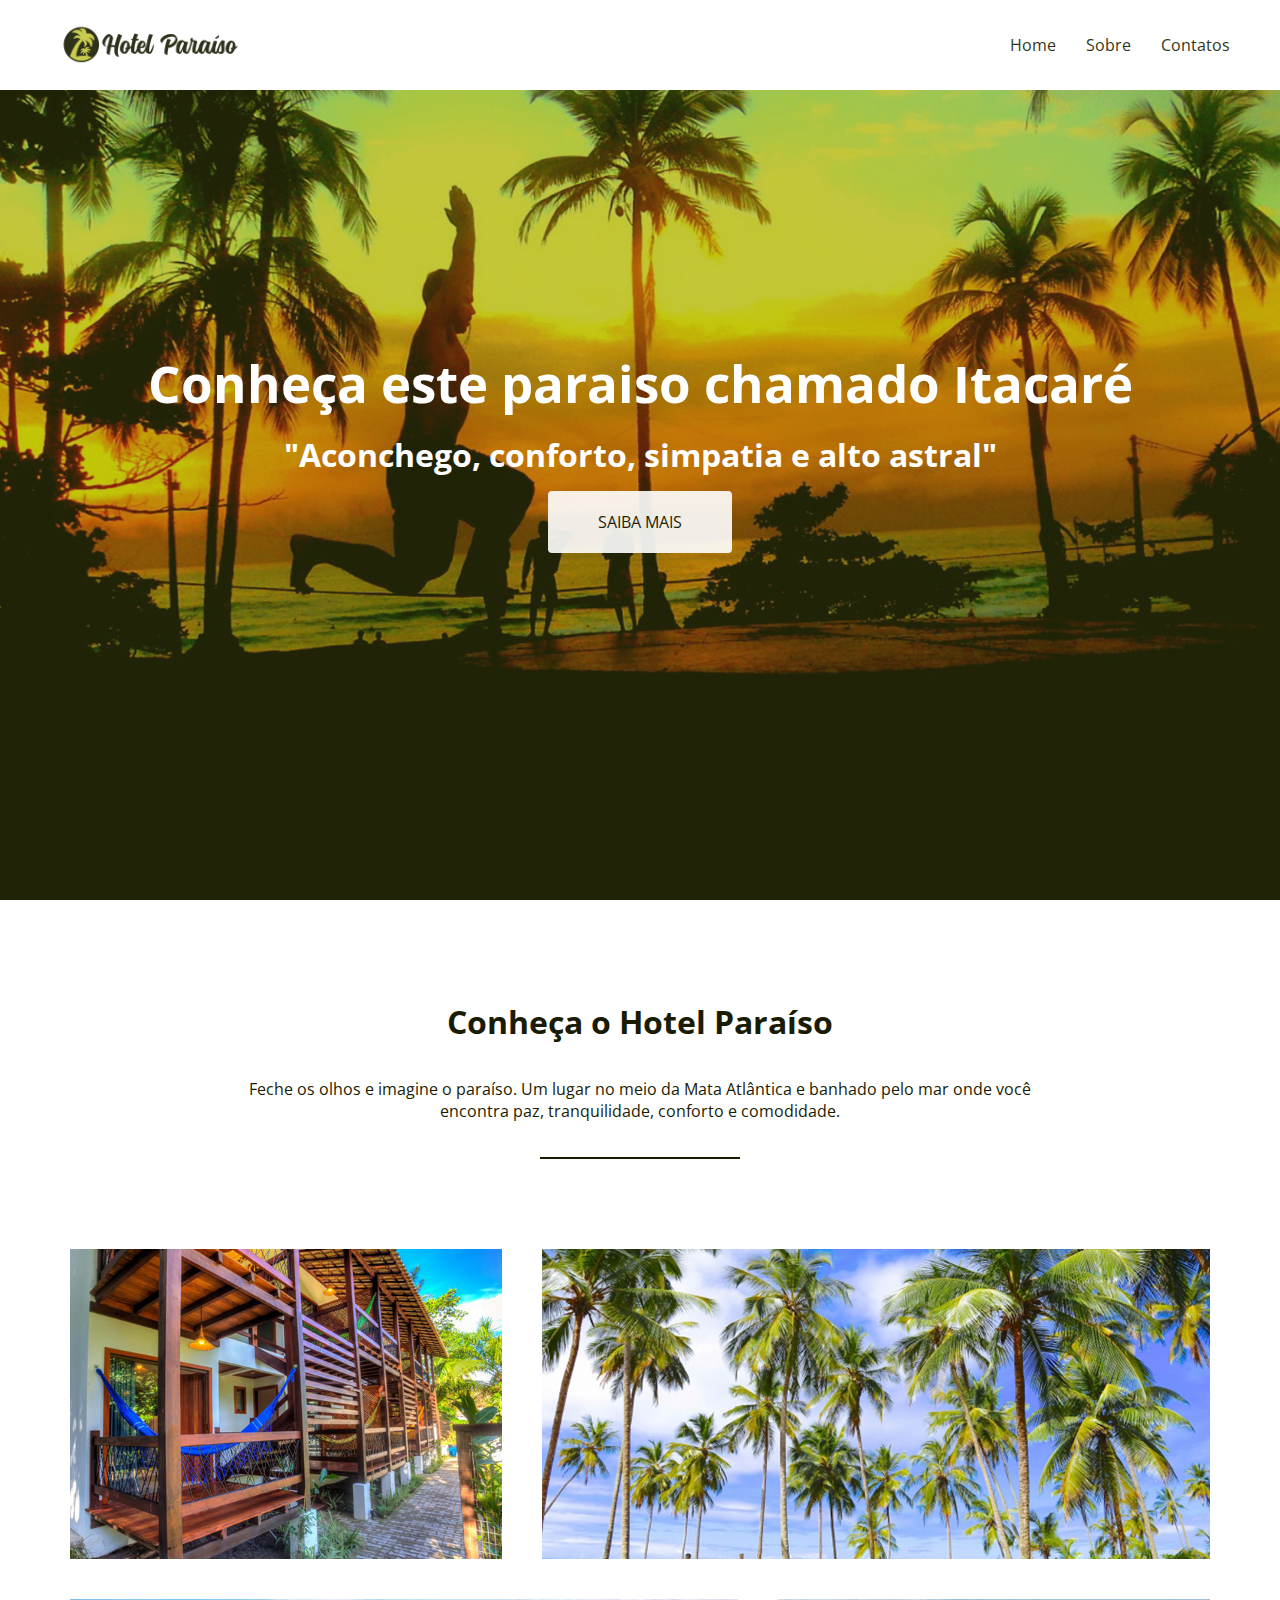
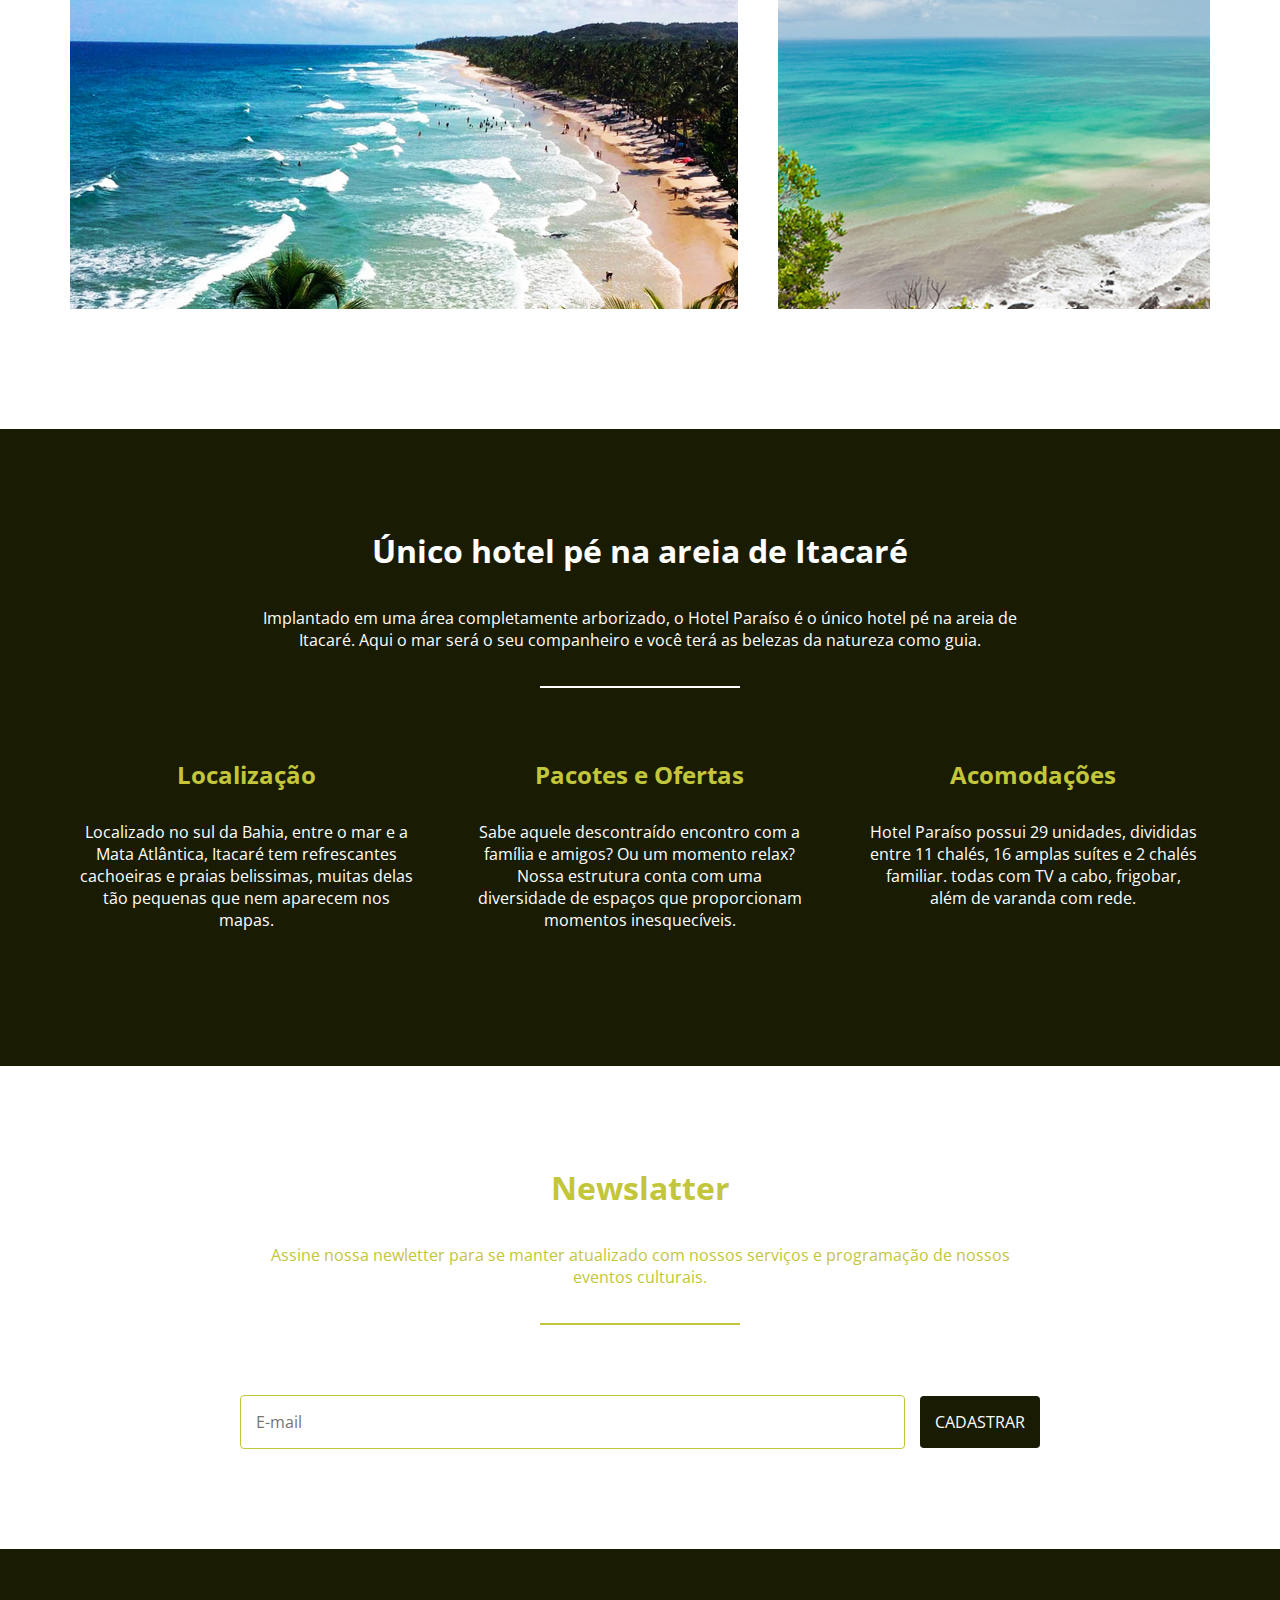
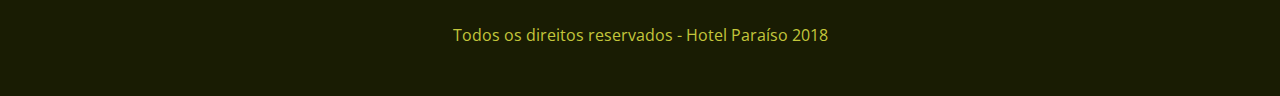
==== index.html @ 141ce946 "Adicionei duas paginas e jquery validation, ainda precisa de alguns ajustes no responsivo" ====
<!DOCTYPE html>
<html lang="pt-br">
<head>
    <meta charset="UTF-8">
    <meta name="viewport" content="width=device-width, initial-scale=1">
    <title>Hotel Paraíso</title>
    <link rel="stylesheet" href="https://use.fontawesome.com/releases/v5.3.1/css/all.css"
          integrity="sha384-mzrmE5qonljUremFsqc01SB46JvROS7bZs3IO2EmfFsd15uHvIt+Y8vEf7N7fWAU"
          crossorigin="anonymous">
    <link rel="stylesheet" href="css/estilo.css">
</head>
<body>
<header>
    <a href="#"><img src="img/logo.png" alt="Hotel Paraiso"></a>
    <nav>
        <li><a href="index.html">Home</a></li>
        <li><a href="sobre.html">Sobre</a></li>
        <li><a href="contato.html">Contatos</a></li>
    </nav>
</header>
<section class="hero">
    <h1>Conheça este paraiso chamado Itacaré</h1>
    <h3>"Aconchego, conforto, simpatia e alto astral"</h3>
    <a href="#" class="btn">Saiba mais</a>
</section>

<section class="conheca-o-hotel">
    <h3>Conheça o Hotel Paraíso</h3>
    <p>
        Feche os olhos e imagine o paraíso. Um lugar no meio da Mata Atlântica e banhado pelo mar onde você encontra
        paz, tranquilidade, conforto e comodidade.
    </p>
    <hr>
    <ul class="grid">
        <li class="small" style="background-image: url('img/itacare-01.jpg')"></li>
        <li class="large" style="background-image: url('img/itacare-02.jpg')"></li>
        <li class="large" style="background-image: url('img/itacare-03.jpg')"></li>
        <li class="small" style="background-image: url('img/itarace-04.jpg')"></li>
    </ul>
</section>

<section class="caracteristicas">
    <h3>Único hotel pé na areia de Itacaré</h3>
    <p>
        Implantado em uma área completamente arborizado, o Hotel Paraíso é o
        único hotel pé na areia de Itacaré. Aqui o mar será o seu companheiro e
        você terá as belezas da natureza como guia.
    </p>
    <hr>
    <ul class="grid">
        <li>
            <i class="fas fa-location-arrow"></i>
            <h4>Localização</h4>
            <p>
                Localizado no sul da Bahia, entre o mar e a Mata Atlântica, Itacaré tem refrescantes cachoeiras e praias
                belissimas, muitas delas tão pequenas que nem aparecem nos mapas.
            </p>
        </li>

        <li>
            <i class="fas fa-gift"></i>
            <h4>Pacotes e Ofertas</h4>
            <p>
                Sabe aquele descontraído encontro com a família e amigos? Ou um momento relax? Nossa estrutura conta com
                uma diversidade de espaços que proporcionam momentos inesquecíveis.
            </p>
        </li>

        <li>
            <i class="fas fa-home"></i>
            <h4>Acomodações</h4>
            <p>
                Hotel Paraíso possui 29 unidades, divididas entre 11 chalés, 16 amplas suítes e 2 chalés familiar.
                todas com TV a cabo, frigobar, além de varanda com rede.
            </p>
        </li>
    </ul>
</section>

<section class="newslatter">
    <h3>Newslatter</h3>
    <p>Assine nossa newletter para se manter atualizado com nossos serviços e programação de nossos eventos culturais.</p>
    <hr>
    <form action="">
        <input type="text" placeholder="E-mail">
        <button>Cadastrar</button>
    </form>
</section>

<footer>
    <ul>
        <li><a href="#"><i class="fab fa-facebook"></i></a></li>
        <li><a href="#"><i class="fab fa-twitter"></i></a></li>
        <li><a href="#"><i class="fab fa-snapchat"></i></a></li>
        <li><a href="#"><i class="fab fa-pinterest"></i></a></li>
    </ul>
    <p>Todos os direitos reservados - Hotel Paraíso 2018</p>
</footer>
</body>
</html>
---- css/estilo.css ----
@charset "UTF-8";
@import url("https://fonts.googleapis.com/css?family=Open+Sans");
* {
  margin: 0;
  padding: 0;
  font-size: 100%;
  box-sizing: border-box;
  font-family: "open sans", sans-serif;
}

nav, ul {
  list-style: none;
}

a {
  text-decoration: none;
  cursor: pointer;
  opacity: 0.9;
}

a:hover {
  opacity: 1;
}

/*HEADER*/
header {
  width: 100%;
  position: absolute;
  top: 0;
  left: 0;
  display: flex;
  justify-content: space-between;
  align-items: center;
  padding: 20px 50px;
  background-color: #ffffff;
}

header img {
  width: 200px;
}

header nav {
  display: flex;
}

header li a {
  color: #191c03;
}

header li {
  margin: 0 15px;
}

header li:first-child {
  margin-left: 0;
}

header li:last-child {
  margin-right: 0;
}

@media (max-width: 700px) {
  header {
    flex-direction: column;
  }

  header img {
    margin-bottom: 15px;
  }
}
/*Hero*/
.hero {
  background-image: url("../img/hero.jpg");
  background-size: cover;
  min-height: 100vh;
  color: #ffffff;
  display: flex;
  justify-content: center;
  align-items: center;
  flex-direction: column;
  text-align: center;
}

.hero h1 {
  font-size: 3.2rem;
  margin-bottom: 15px;
}

.hero h3 {
  font-size: 2rem;
  margin-bottom: 15px;
}

.hero .btn {
  background-color: #ffffff;
  border-radius: 4px;
  color: #191c03;
  padding: 20px 50px;
  text-transform: uppercase;
}

.form-contato {
  width: 35rem;
  background-color: #ffffff;
  color: #191c03;
  flex-direction: column;
  opacity: 0.8;
  border: 1px solid #c3c63b;
  border-radius: 4px;
  padding: 100px 50px;
}

@media (max-width: 700px) {
  .form-contato {
    width: 100%;
    padding-top: 0;
  }

  .h1-contato {
    font-size: 15px;
  }
}
form .h1-contato {
  font-size: 2.2rem;
}

.hero hr {
  width: 200px;
  height: 2px;
  background-color: #191c03;
  margin-bottom: 30px;
  border: none;
}

.form-contato input, textarea {
  width: 100%;
  padding: 15px;
  border: 1px solid #c3c63b;
  border-radius: 4px;
  margin-right: 15px;
  margin-bottom: 10px;
}

.form-contato textarea {
  height: 8rem;
}

.form-contato button {
  padding: 15px;
  color: #ffffff;
  background-color: #191c03;
  text-transform: uppercase;
  border: none;
  border-radius: 4px;
  cursor: pointer;
  margin-top: 10px;
  width: 10rem;
  opacity: 0.8;
  float: right;
}

.form-contato button:hover {
  opacity: 1;
}

@media (max-width: 736px) {
  .form-contato {
    height: 30rem;
    margin-top: 8rem;
    padding: 5px 5px 0 5px;
  }
}
/*Conheça o hotel*/
.conheca-o-hotel {
  display: flex;
  flex-direction: column;
  align-items: center;
  padding: 100px 50px;
}

.conheca-o-hotel h3 {
  font-size: 2rem;
  margin-bottom: 35px;
  color: #191c03;
  text-align: center;
}

.conheca-o-hotel p {
  max-width: 800px;
  margin-bottom: 35px;
  color: #191c03;
  text-align: center;
}

.conheca-o-hotel hr {
  width: 200px;
  height: 2px;
  background-color: #191c03;
  margin-bottom: 70px;
  border: none;
}

.conheca-o-hotel .grid {
  width: 100%;
  display: flex;
  flex-wrap: wrap;
}

.error {
  color: red;
  float: left;
  font-size: 0.9rem;
}

.conheca-o-hotel .grid li {
  height: 350px;
  padding: 20px;
  border-radius: 4px;
  background-clip: content-box;
  background-size: cover;
  background-position: center;
}

.conheca-o-hotel .grid li.small {
  flex-basis: 40%;
}

.conheca-o-hotel .grid li.iframe {
  flex-basis: 40%;
}

.conheca-o-hotel .grid li.large {
  flex-basis: 60%;
}

@media (max-width: 700px) {
  .conheca-o-hotel .grid li.iframe {
    display: none;
  }
}
@media (max-width: 768px) {
  .conheca-o-hotel .grid li.small,
.conheca-o-hotel .grid li.large {
    flex-basis: 100%;
  }
}
/*Caracteristicas*/
.caracteristicas {
  background-color: #191c03;
  display: flex;
  flex-direction: column;
  align-items: center;
  padding: 100px 50px;
}

.caracteristicas h3 {
  font-size: 2rem;
  margin-bottom: 35px;
  color: #ffffff;
  text-align: center;
}

.caracteristicas p {
  max-width: 800px;
  margin-bottom: 35px;
  color: #ffffff;
  text-align: center;
}

.caracteristicas hr {
  width: 200px;
  height: 2px;
  background-color: #ffffff;
  margin-bottom: 70px;
  border: none;
}

.caracteristicas .grid {
  width: 100%;
  display: flex;
}

.caracteristicas .grid li {
  padding: 0 30px;
  text-align: center;
}

.caracteristicas .grid li i {
  color: #c3c63b;
  font-size: 50px;
  margin-bottom: 30px;
}

.caracteristicas .grid li h4 {
  font-size: 1.5rem;
  color: #c3c63b;
  margin-bottom: 30px;
}

.caracteristicas .grid li p {
  color: #ffffff;
}

@media (max-width: 850px) {
  .caracteristicas .grid {
    flex-direction: column;
  }
}
.localizacao {
  display: flex;
  flex-direction: column;
  align-items: center;
  padding: 100px 50px;
  margin-top: -9rem;
}

/*Newsletter*/
.newslatter {
  display: flex;
  flex-direction: column;
  align-items: center;
  padding: 100px 50px;
}

.newslatter h3 {
  font-size: 2rem;
  margin-bottom: 35px;
  color: #c3c63b;
  text-align: center;
}

.newslatter p {
  max-width: 800px;
  margin-bottom: 35px;
  color: #c3c63b;
  text-align: center;
}

.newslatter hr {
  width: 200px;
  height: 2px;
  background-color: #c3c63b;
  margin-bottom: 70px;
  border: none;
}

.newslatter form {
  display: flex;
  align-items: center;
  justify-content: center;
  flex-wrap: wrap;
  width: 80%;
  max-width: 800px;
}

.newslatter input {
  padding: 15px;
  border: 1px solid #c3c63b;
  border-radius: 4px;
  margin-right: 15px;
  flex: 1;
}

.newslatter button {
  padding: 15px;
  color: #ffffff;
  background-color: #191c03;
  text-transform: uppercase;
  border: none;
  border-radius: 4px;
  cursor: pointer;
}

@media (max-width: 700px) {
  .newslatter input {
    flex-basis: 100%;
    margin-bottom: 15px;
  }
}
/*Footer*/
footer {
  display: flex;
  flex-direction: column;
  background-color: #191c03;
  padding: 50px 0;
  align-items: center;
}

footer ul {
  display: flex;
  margin-bottom: 25px;
}

footer ul li {
  margin-right: 10px;
}

footer ul li:last-child {
  margin-right: 0;
}

footer ul li a {
  color: #c3c63b;
}

footer p {
  color: #c3c63b;
  text-align: center;
}

/*# sourceMappingURL=estilo.css.map */
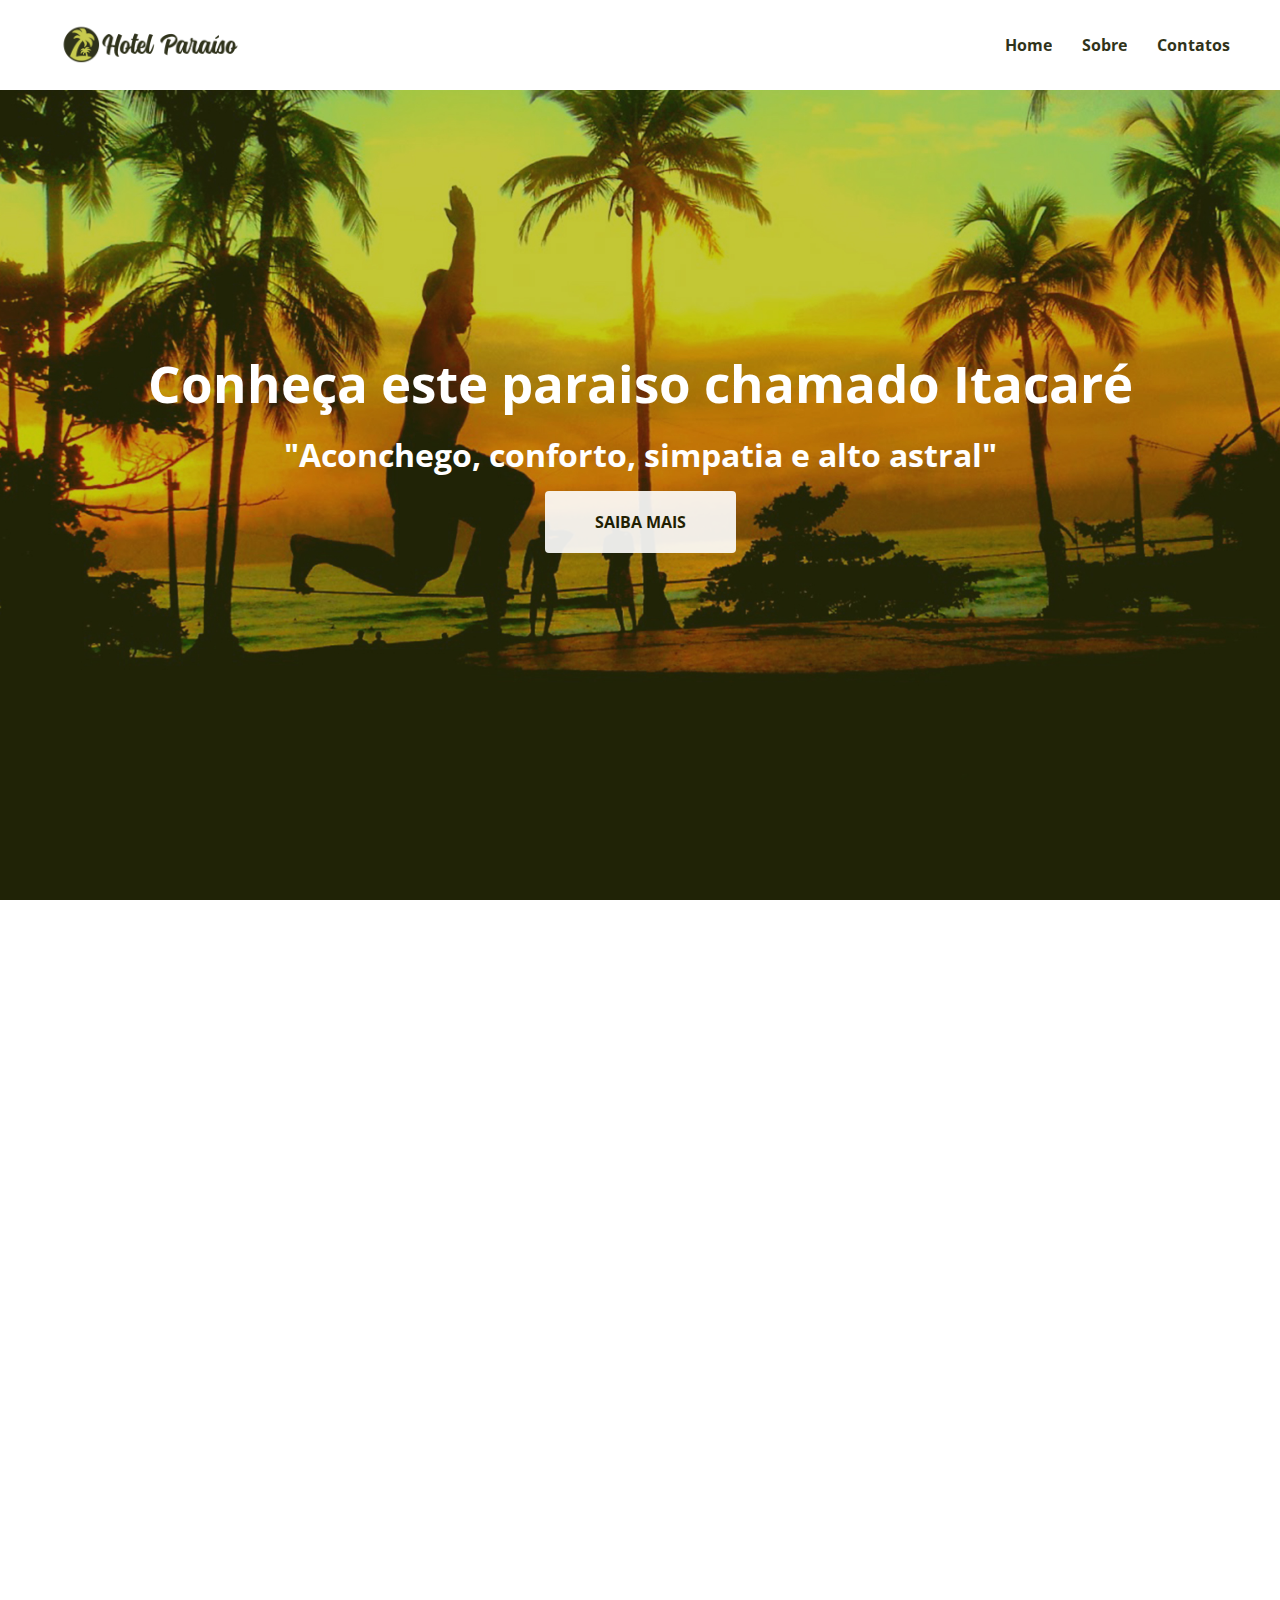
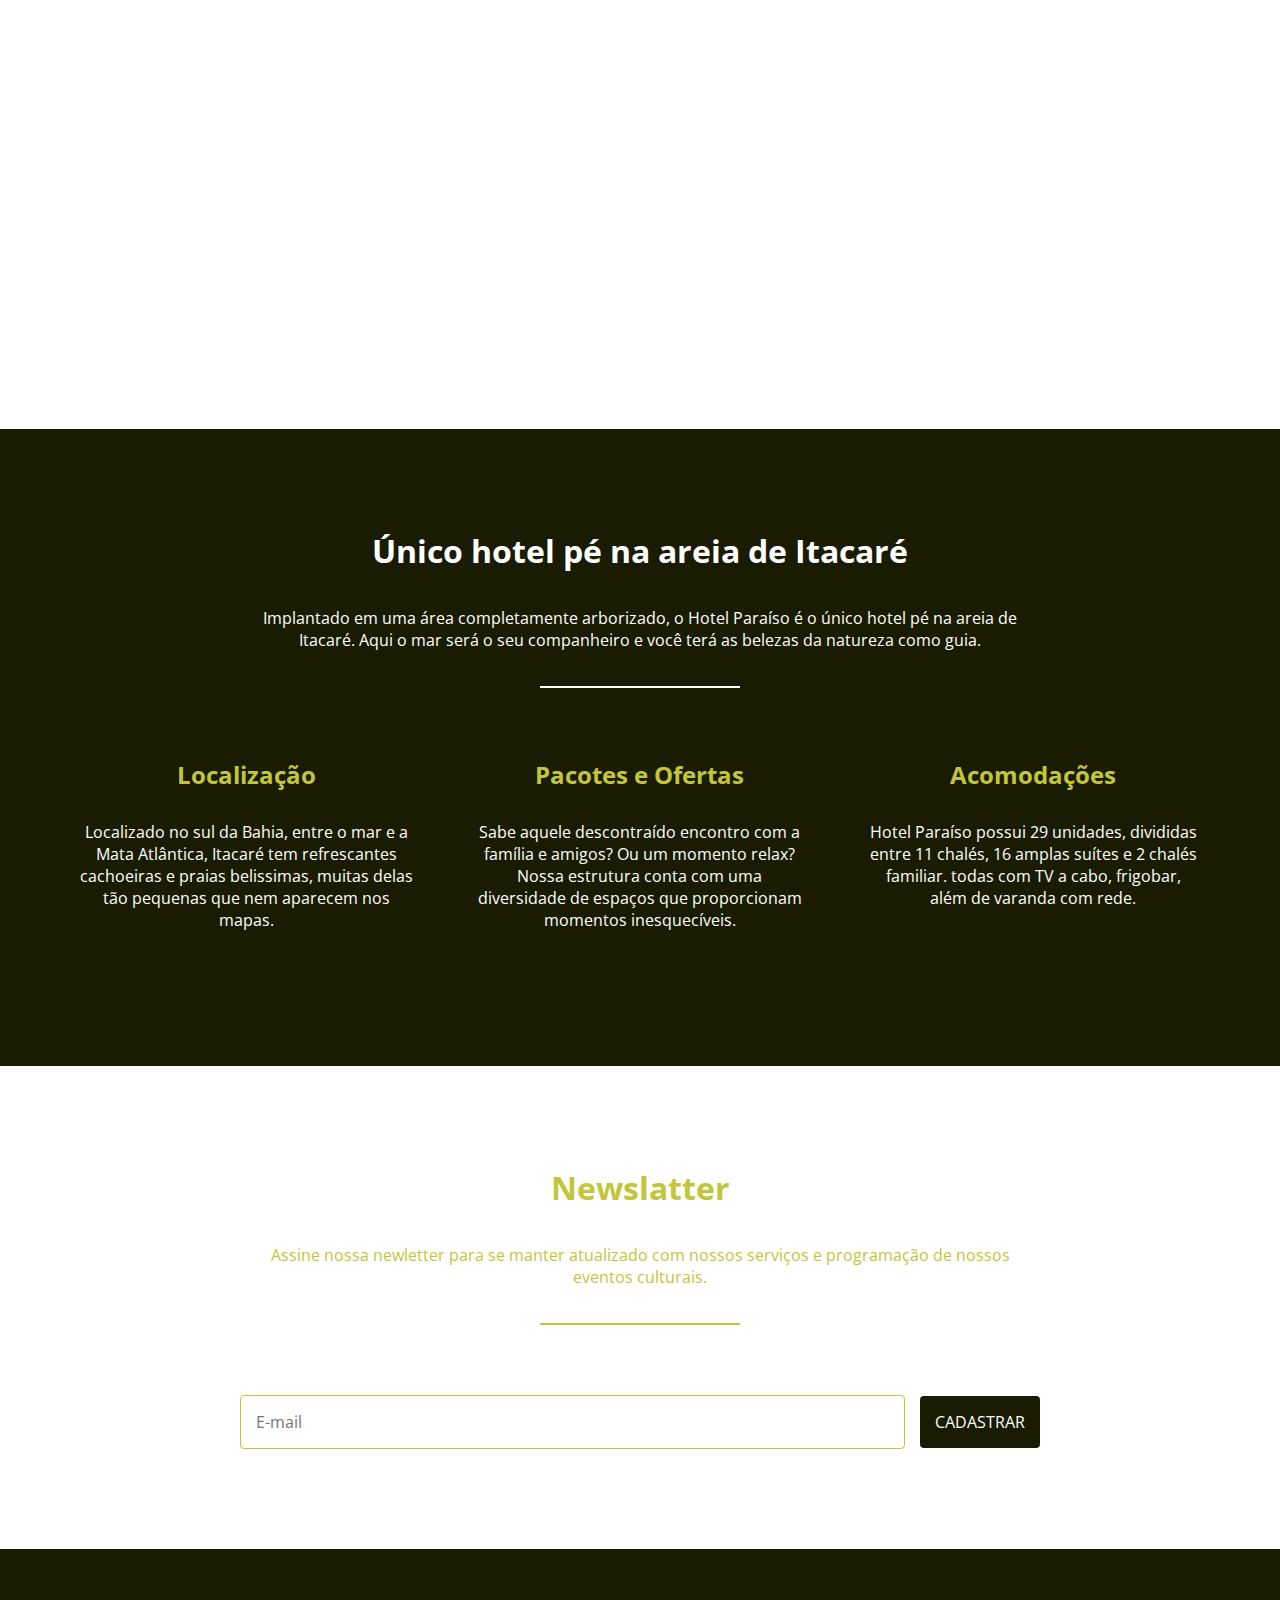
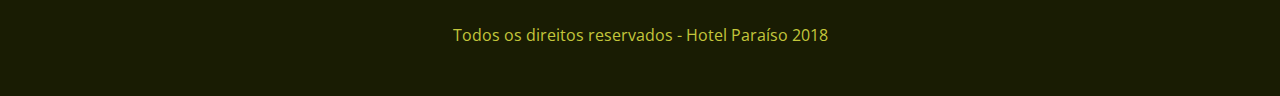
==== commit 22849d74: "Magnific Popup is a responsive lightbox" ====
--- a/index.html
+++ b/index.html
@@ -11,7 +11,7 @@
 </head>
 <body>
 <header>
-    <a href="#"><img src="img/logo.png" alt="Hotel Paraiso"></a>
+    <a href="index.html"><img src="img/logo.png" alt="Hotel Paraiso"></a>
     <nav>
         <li><a href="index.html">Home</a></li>
         <li><a href="sobre.html">Sobre</a></li>
@@ -24,7 +24,7 @@
     <a href="#" class="btn">Saiba mais</a>
 </section>
 
-<section class="conheca-o-hotel">
+<section class="conheca-o-hotel anime">
     <h3>Conheça o Hotel Paraíso</h3>
     <p>
         Feche os olhos e imagine o paraíso. Um lugar no meio da Mata Atlântica e banhado pelo mar onde você encontra
@@ -38,7 +38,6 @@
         <li class="small" style="background-image: url('img/itarace-04.jpg')"></li>
     </ul>
 </section>
-
 <section class="caracteristicas">
     <h3>Único hotel pé na areia de Itacaré</h3>
     <p>
@@ -56,7 +55,6 @@
                 belissimas, muitas delas tão pequenas que nem aparecem nos mapas.
             </p>
         </li>
-
         <li>
             <i class="fas fa-gift"></i>
             <h4>Pacotes e Ofertas</h4>
@@ -65,7 +63,6 @@
                 uma diversidade de espaços que proporcionam momentos inesquecíveis.
             </p>
         </li>
-
         <li>
             <i class="fas fa-home"></i>
             <h4>Acomodações</h4>
@@ -76,17 +73,15 @@
         </li>
     </ul>
 </section>
-
 <section class="newslatter">
     <h3>Newslatter</h3>
     <p>Assine nossa newletter para se manter atualizado com nossos serviços e programação de nossos eventos culturais.</p>
     <hr>
-    <form action="">
-        <input type="text" placeholder="E-mail">
+    <form id="form-cadastro" action="email.php" method="post">
+        <input name="cadastre" type="text" placeholder="E-mail">
         <button>Cadastrar</button>
     </form>
 </section>
-
 <footer>
     <ul>
         <li><a href="#"><i class="fab fa-facebook"></i></a></li>
@@ -96,5 +91,11 @@
     </ul>
     <p>Todos os direitos reservados - Hotel Paraíso 2018</p>
 </footer>
+<script type="text/javascript" src="js/validate/jquery-3.3.1.min.js"></script>
+<script type="text/javascript" src="js/meu.js" defer></script>
+<script type="text/javascript" src="js/validate/jquery.validate.min.js"></script>
+<script type="text/javascript" src="js/bootstrap.min.js"></script>
+<script type="text/javascript" src="js/validate/additional-methods.min.js"></script>
+<script type="text/javascript" src="js/validate/localization/messages_pt_BR.js"></script>
 </body>
 </html>--- a/css/estilo.css
+++ b/css/estilo.css
@@ -16,6 +16,7 @@
   text-decoration: none;
   cursor: pointer;
   opacity: 0.9;
+  font-weight: bold;
 }
 
 a:hover {
@@ -101,13 +102,11 @@
 
 .form-contato {
   width: 35rem;
-  background-color: #ffffff;
   color: #191c03;
   flex-direction: column;
-  opacity: 0.8;
-  border: 1px solid #c3c63b;
-  border-radius: 4px;
-  padding: 100px 50px;
+  border: 1px solid #ffffff;
+  border-radius: 4px;
+  padding: 50px;
 }
 
 @media (max-width: 700px) {
@@ -120,8 +119,21 @@
     font-size: 15px;
   }
 }
+.anime {
+  opacity: 0;
+  transform: translate3d(-100px, 0, 0);
+  transition: 0.3s;
+}
+
+.anime-start {
+  opacity: 1;
+  transform: translate3d(0, 0, 0);
+}
+
 form .h1-contato {
-  font-size: 2.2rem;
+  font-size: 2.3rem;
+  color: #ffffff;
+  margin-bottom: 80px;
 }
 
 .hero hr {
@@ -133,16 +145,17 @@
 }
 
 .form-contato input, textarea {
+  max-width: 100%;
   width: 100%;
   padding: 15px;
   border: 1px solid #c3c63b;
   border-radius: 4px;
-  margin-right: 15px;
   margin-bottom: 10px;
 }
 
 .form-contato textarea {
   height: 8rem;
+  min-width: 100%;
 }
 
 .form-contato button {
@@ -165,8 +178,8 @@
 
 @media (max-width: 736px) {
   .form-contato {
-    height: 30rem;
-    margin-top: 8rem;
+    height: 34rem;
+    margin-top: 1rem;
     padding: 5px 5px 0 5px;
   }
 }
@@ -178,6 +191,11 @@
   padding: 100px 50px;
 }
 
+@media (max-width: 736px) {
+  .caracteristicas {
+    padding: 170px 50px;
+  }
+}
 .conheca-o-hotel h3 {
   font-size: 2rem;
   margin-bottom: 35px;
@@ -207,9 +225,10 @@
 }
 
 .error {
-  color: red;
+  color: #FF0000;
   float: left;
   font-size: 0.9rem;
+  margin: 0;
 }
 
 .conheca-o-hotel .grid li {
@@ -229,19 +248,24 @@
   flex-basis: 40%;
 }
 
+iframe {
+  width: 100%;
+  height: 100%;
+}
+
 .conheca-o-hotel .grid li.large {
   flex-basis: 60%;
 }
 
-@media (max-width: 700px) {
-  .conheca-o-hotel .grid li.iframe {
-    display: none;
-  }
-}
 @media (max-width: 768px) {
   .conheca-o-hotel .grid li.small,
 .conheca-o-hotel .grid li.large {
     flex-basis: 100%;
+  }
+}
+@media (max-width: 768px) {
+  form {
+    margin-bottom: 10px;
   }
 }
 /*Caracteristicas*/
@@ -361,6 +385,10 @@
   flex: 1;
 }
 
+#cadastre-error {
+  flex-grow: 2;
+}
+
 .newslatter button {
   padding: 15px;
   color: #ffffff;
@@ -408,4 +436,24 @@
   text-align: center;
 }
 
+@media (max-width: 480px) {
+  header {
+    position: relative;
+  }
+
+  form .form-contato {
+    height: 30rem;
+  }
+
+  form .h1-contato {
+    margin-bottom: 0;
+    font-size: 2rem;
+  }
+
+  form button {
+    background-color: #004F80;
+    width: 100%;
+  }
+}
+
 /*# sourceMappingURL=estilo.css.map */
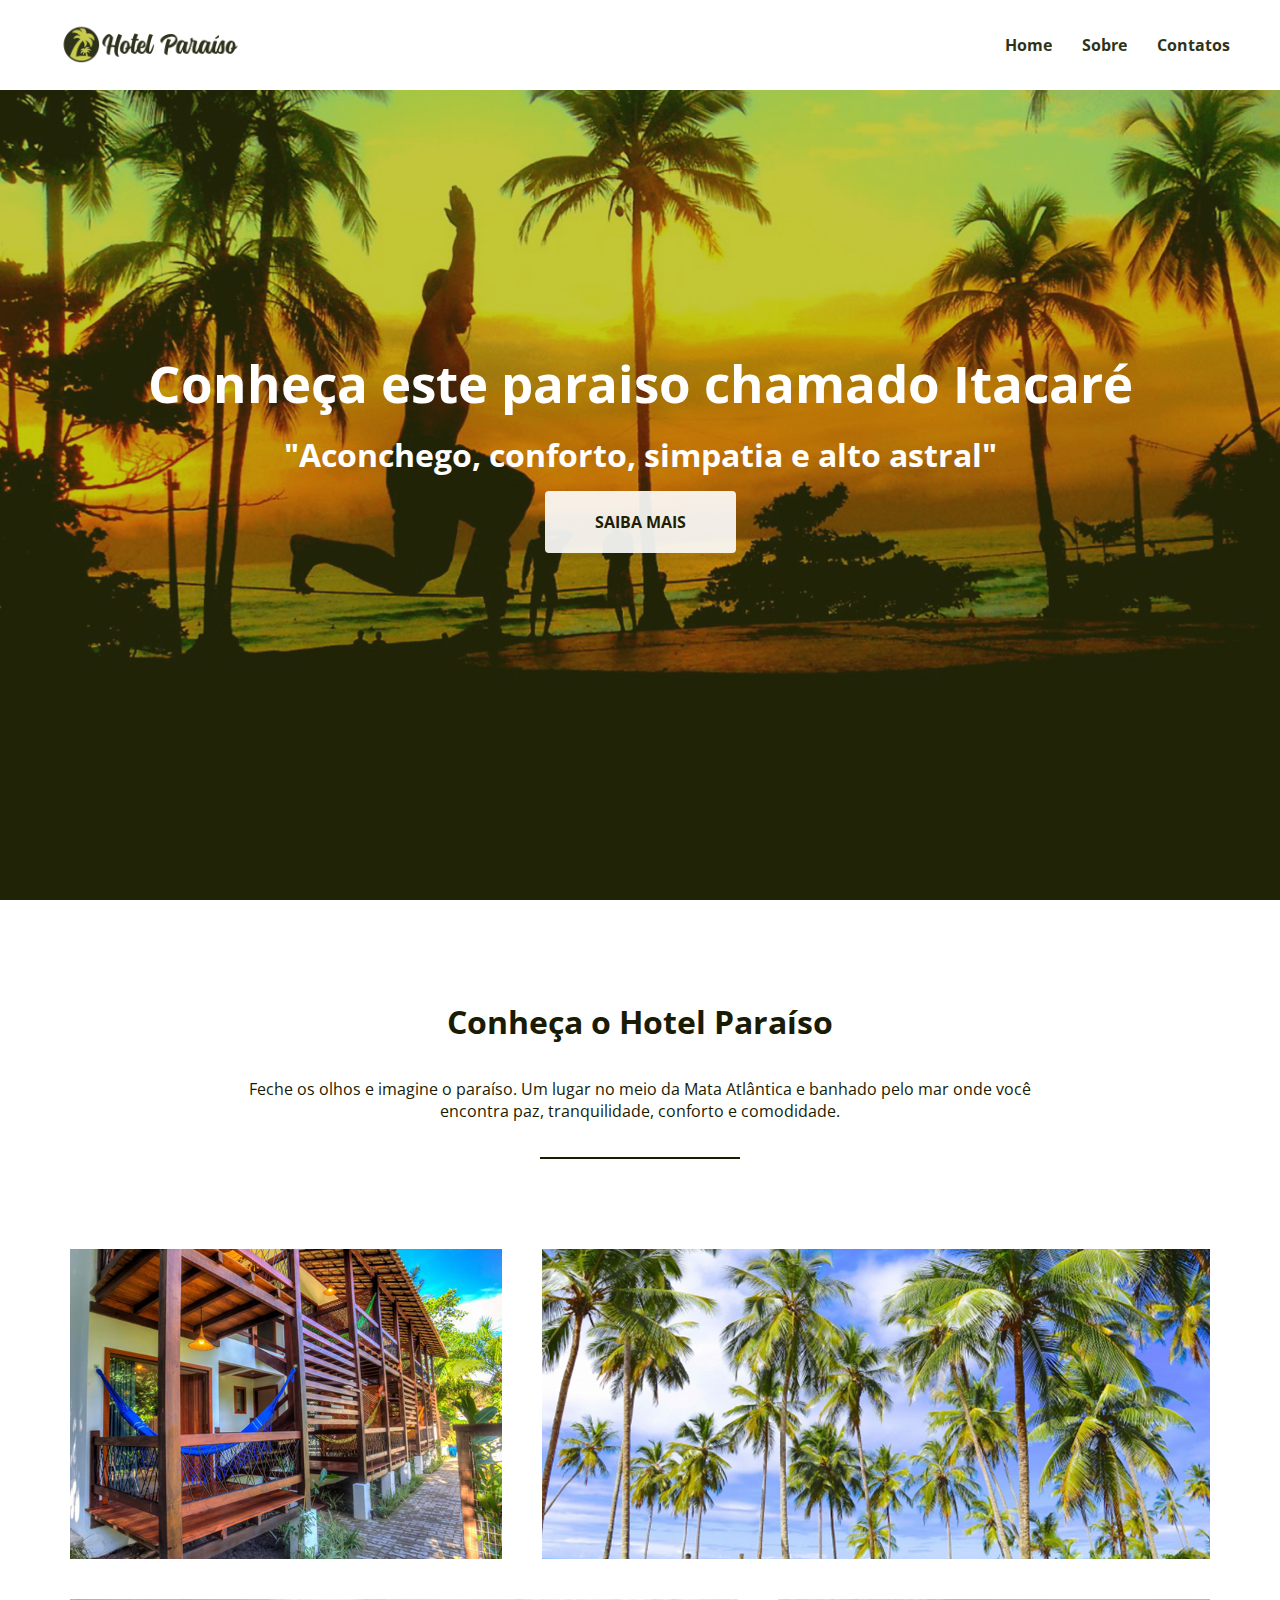
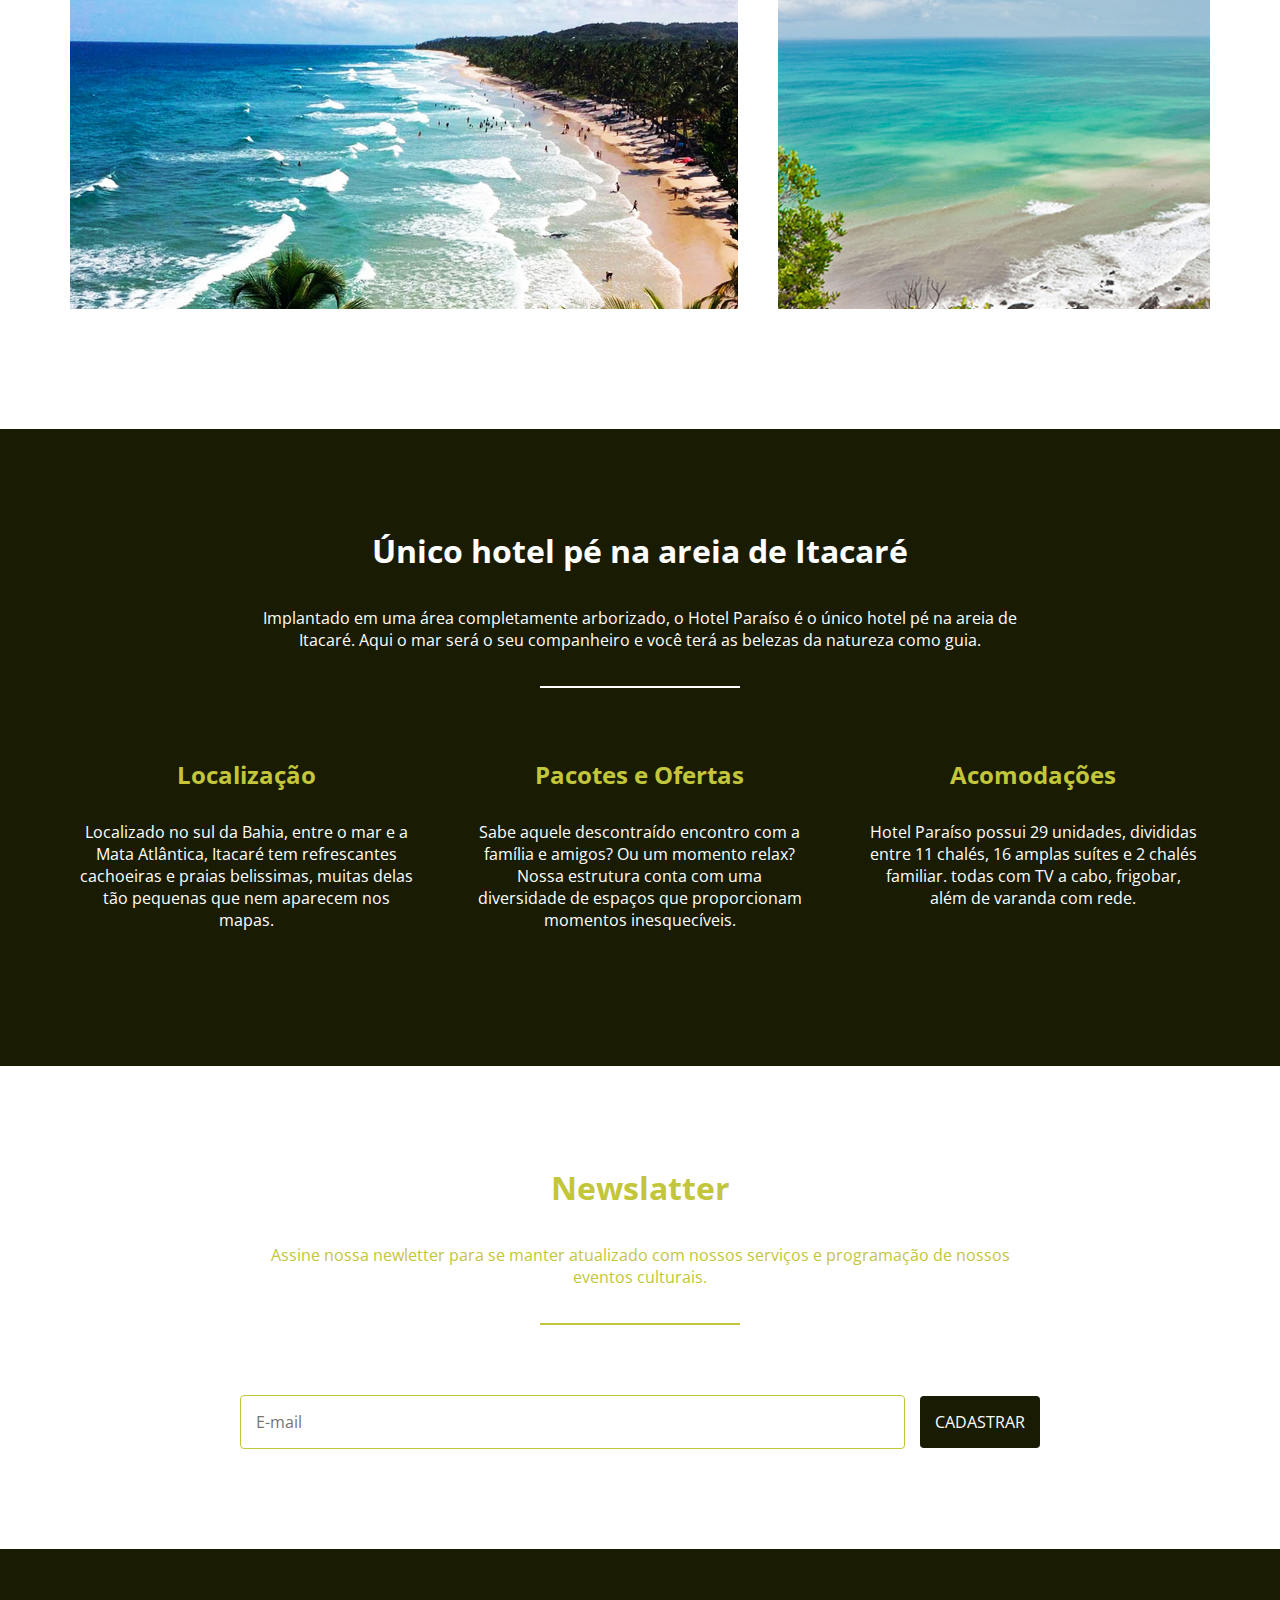
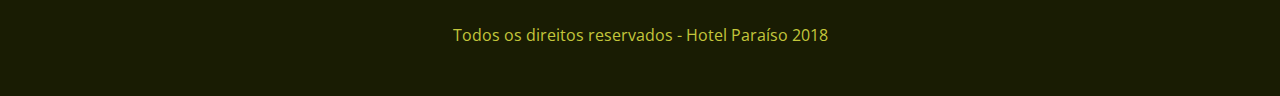
==== commit 6f9d3a1b: "Ajustes não tres paginas" ====
--- a/index.html
+++ b/index.html
@@ -7,7 +7,7 @@
     <link rel="stylesheet" href="https://use.fontawesome.com/releases/v5.3.1/css/all.css"
           integrity="sha384-mzrmE5qonljUremFsqc01SB46JvROS7bZs3IO2EmfFsd15uHvIt+Y8vEf7N7fWAU"
           crossorigin="anonymous">
-    <link rel="stylesheet" href="css/estilo.css">
+    <link rel="stylesheet" href="css/home.css">
 </head>
 <body>
 <header>
--- a/css/home.css
+++ b/css/home.css
@@ -0,0 +1,435 @@
+@charset "UTF-8";
+@import url("https://fonts.googleapis.com/css?family=Open+Sans");
+* {
+    margin: 0;
+    padding: 0;
+    font-size: 100%;
+    box-sizing: border-box;
+    font-family: "open sans", sans-serif;
+}
+
+nav, ul {
+    list-style: none;
+}
+
+a {
+    text-decoration: none;
+    cursor: pointer;
+    opacity: 0.9;
+    font-weight: bold;
+    -webkit-transition-duration: 0.4s; /* Safari */
+    transition-duration: 0.4s;
+}
+
+a:hover {
+    opacity: 1;
+    -webkit-transition-duration: 0.4s; /* Safari */
+    transition-duration: 0.4s;
+}
+
+/*HEADER*/
+header {
+    width: 100%;
+    position: absolute;
+    top: 0;
+    left: 0;
+    display: flex;
+    justify-content: space-between;
+    align-items: center;
+    padding: 20px 50px;
+    background-color: #ffffff;
+}
+
+header img {
+    width: 200px;
+}
+
+header nav {
+    display: flex;
+}
+
+header li a {
+    color: #191c03;
+}
+
+header li {
+    margin: 0 15px;
+}
+
+header li:first-child {
+    margin-left: 0;
+}
+
+header li:last-child {
+    margin-right: 0;
+}
+
+@media (max-width: 700px) {
+    header {
+        flex-direction: column;
+    }
+
+    header img {
+        margin-bottom: 15px;
+    }
+}
+/*Hero*/
+.hero {
+    background-image: url("../img/hero.jpg");
+    background-size: cover;
+    min-height: 100vh;
+    color: #ffffff;
+    display: flex;
+    justify-content: center;
+    align-items: center;
+    flex-direction: column;
+    text-align: center;
+}
+
+.hero h1 {
+    font-size: 3.2rem;
+    margin-bottom: 15px;
+}
+
+.hero h3 {
+    font-size: 2rem;
+    margin-bottom: 15px;
+}
+
+.hero .btn {
+    background-color: #ffffff;
+    border-radius: 4px;
+    color: #191c03;
+    padding: 20px 50px;
+    text-transform: uppercase;
+}
+
+.hero hr {
+    width: 200px;
+    height: 2px;
+    background-color: #191c03;
+    margin-bottom: 30px;
+    border: none;
+}
+
+.form-contato input, textarea {
+    max-width: 100%;
+    width: 100%;
+    padding: 15px;
+    border: 1px solid #c3c63b;
+    border-radius: 4px;
+    margin-bottom: 10px;
+}
+
+@media (max-width: 736px) {
+    .form-contato {
+        height: 34rem;
+        margin-top: 1rem;
+        padding: 5px 5px 0 5px;
+    }
+}
+/*Conheça o hotel*/
+.conheca-o-hotel {
+    display: flex;
+    flex-direction: column;
+    align-items: center;
+    padding: 100px 50px;
+}
+
+@media (max-width: 736px) {
+    .caracteristicas {
+        padding: 170px 50px;
+    }
+}
+
+.conheca-o-hotel h3 {
+    font-size: 2rem;
+    margin-bottom: 35px;
+    color: #191c03;
+    text-align: center;
+}
+
+.conheca-o-hotel p {
+    max-width: 800px;
+    margin-bottom: 35px;
+    color: #191c03;
+    text-align: center;
+}
+
+.conheca-o-hotel hr {
+    width: 200px;
+    height: 2px;
+    background-color: #191c03;
+    margin-bottom: 70px;
+    border: none;
+}
+
+.conheca-o-hotel .grid {
+    width: 100%;
+    display: flex;
+    flex-wrap: wrap;
+}
+
+.conheca-o-hotel .grid li {
+    height: 350px;
+    padding: 20px;
+    border-radius: 4px;
+    background-clip: content-box;
+    background-size: cover;
+    background-position: center;
+}
+
+.conheca-o-hotel .grid li.small {
+    -webkit-transition-duration: 0.4s;
+    /* Safari */
+    transition-duration: 0.4s;
+    flex-basis: 40%;
+}
+
+.conheca-o-hotel .grid li.small:hover {
+    -webkit-transition-duration: 0.4s;
+    /* Safari */
+    transition-duration: 0.4s;
+    opacity: 0.8;
+    cursor: pointer;
+    -webkit-transform: scale(1.1);
+    -moz-transform: scale(1.1);
+    -o-transform: scale(1.1);
+    -ms-transform: scale(1.1);
+    transform: scale(1.1);
+}
+
+nav li {
+    transition-duration: 0.4s;
+}
+
+.conheca-o-hotel .grid li.iframe {
+    flex-basis: 40%;
+}
+
+iframe {
+    width: 100%;
+    height: 100%;
+}
+
+.conheca-o-hotel .grid li.large {
+    -webkit-transition-duration: 0.4s;
+    /* Safari */
+    transition-duration: 0.4s;
+    flex-basis: 60%;
+}
+
+.conheca-o-hotel .grid li.large:hover {
+    -webkit-transition-duration: 0.4s;
+    /* Safari */
+    transition-duration: 0.4s;
+    opacity: 0.8;
+    cursor: pointer;
+    -webkit-transform: scale(1.1);
+    -moz-transform: scale(1.1);
+    -o-transform: scale(1.1);
+    -ms-transform: scale(1.1);
+    transform: scale(1.1);
+}
+
+@media (max-width: 768px) {
+    .conheca-o-hotel .grid li.small,
+    .conheca-o-hotel .grid li.large {
+        flex-basis: 100%;
+    }
+}
+@media (max-width: 768px) {
+    form {
+        margin-bottom: 10px;
+    }
+}
+/*Caracteristicas*/
+.caracteristicas {
+    background-color: #191c03;
+    display: flex;
+    flex-direction: column;
+    align-items: center;
+    padding: 100px 50px;
+}
+
+.caracteristicas h3 {
+    font-size: 2rem;
+    margin-bottom: 35px;
+    color: #ffffff;
+    text-align: center;
+}
+
+.caracteristicas p {
+    max-width: 800px;
+    margin-bottom: 35px;
+    color: #ffffff;
+    text-align: center;
+}
+
+.caracteristicas hr {
+    width: 200px;
+    height: 2px;
+    background-color: #ffffff;
+    margin-bottom: 70px;
+    border: none;
+}
+
+.caracteristicas .grid {
+    width: 100%;
+    display: flex;
+}
+
+.caracteristicas .grid li {
+    padding: 0 30px;
+    text-align: center;
+}
+
+.caracteristicas .grid li i {
+    color: #c3c63b;
+    font-size: 50px;
+    margin-bottom: 30px;
+}
+
+.caracteristicas .grid li h4 {
+    font-size: 1.5rem;
+    color: #c3c63b;
+    margin-bottom: 30px;
+}
+
+.caracteristicas .grid li p {
+    color: #ffffff;
+}
+
+@media (max-width: 850px) {
+    .caracteristicas .grid {
+        flex-direction: column;
+    }
+}
+
+.localizacao {
+    display: flex;
+    flex-direction: column;
+    align-items: center;
+    padding: 100px 50px;
+    margin-top: -9rem;
+}
+
+/*Newsletter*/
+.newslatter {
+    display: flex;
+    flex-direction: column;
+    align-items: center;
+    padding: 100px 50px;
+}
+
+.newslatter h3 {
+    font-size: 2rem;
+    margin-bottom: 35px;
+    color: #c3c63b;
+    text-align: center;
+}
+
+.newslatter p {
+    max-width: 800px;
+    margin-bottom: 35px;
+    color: #c3c63b;
+    text-align: center;
+}
+
+.newslatter hr {
+    width: 200px;
+    height: 2px;
+    background-color: #c3c63b;
+    margin-bottom: 70px;
+    border: none;
+}
+
+.newslatter form {
+    display: flex;
+    align-items: center;
+    justify-content: center;
+    flex-wrap: wrap;
+    width: 80%;
+    max-width: 800px;
+}
+
+.newslatter input {
+    padding: 15px;
+    border: 1px solid #c3c63b;
+    border-radius: 4px;
+    margin-right: 15px;
+    flex: 1;
+}
+
+#cadastre-error {
+    flex-grow: 2;
+}
+
+.newslatter button {
+    padding: 15px;
+    color: #ffffff;
+    background-color: #191c03;
+    text-transform: uppercase;
+    border: none;
+    border-radius: 4px;
+    cursor: pointer;
+}
+
+@media (max-width: 700px) {
+    .newslatter input {
+        flex-basis: 100%;
+        margin-bottom: 15px;
+    }
+}
+/*Footer*/
+footer {
+    display: flex;
+    flex-direction: column;
+    background-color: #191c03;
+    padding: 50px 0;
+    align-items: center;
+}
+
+footer ul {
+    display: flex;
+    margin-bottom: 25px;
+}
+
+footer ul li {
+    margin-right: 10px;
+}
+
+footer ul li:last-child {
+    margin-right: 0;
+}
+
+footer ul li a {
+    color: #c3c63b;
+}
+
+footer p {
+    color: #c3c63b;
+    text-align: center;
+}
+
+@media (max-width: 480px) {
+    header {
+        position: relative;
+    }
+
+    form .form-contato {
+        height: 30rem;
+    }
+
+    form .h1-contato {
+        margin-bottom: 0;
+        font-size: 2rem;
+    }
+
+    form button {
+        background-color: #004F80;
+        width: 100%;
+    }
+}
+
+/*# sourceMappingURL=estilo.css.map */
